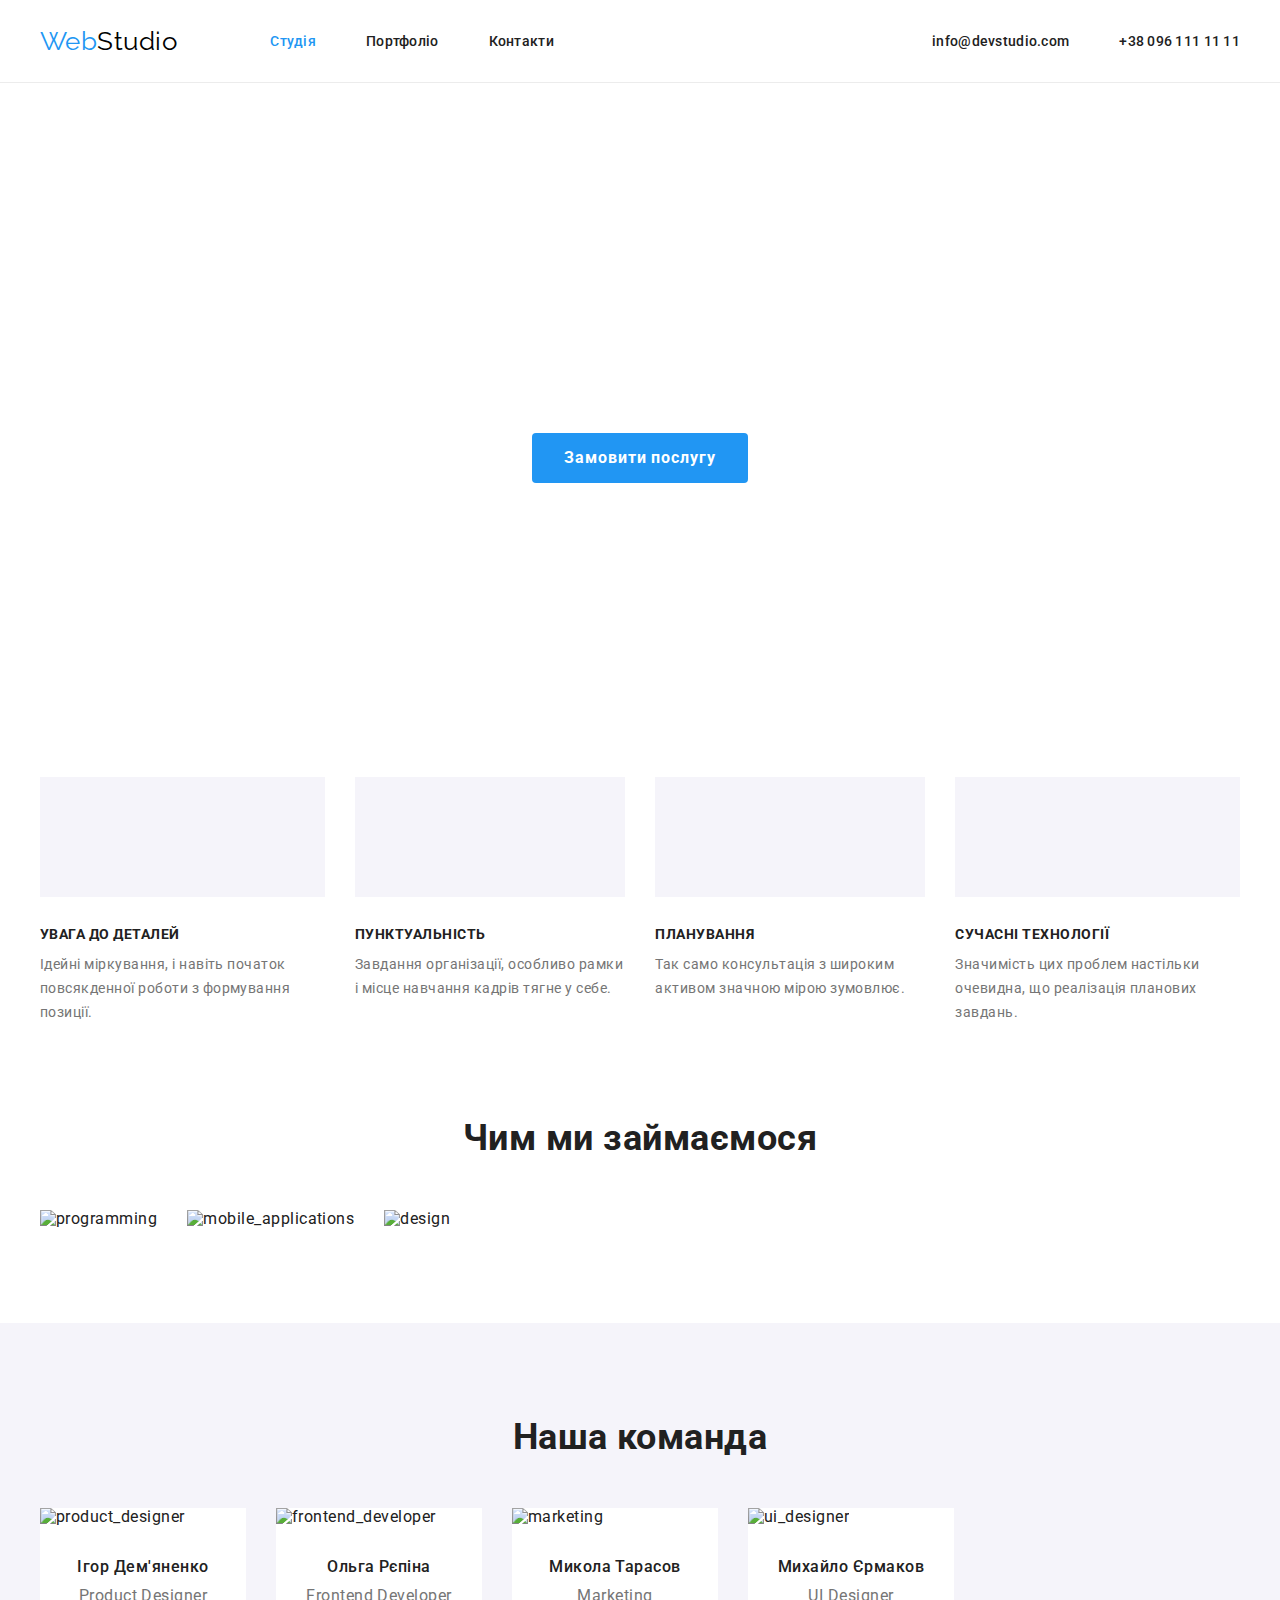
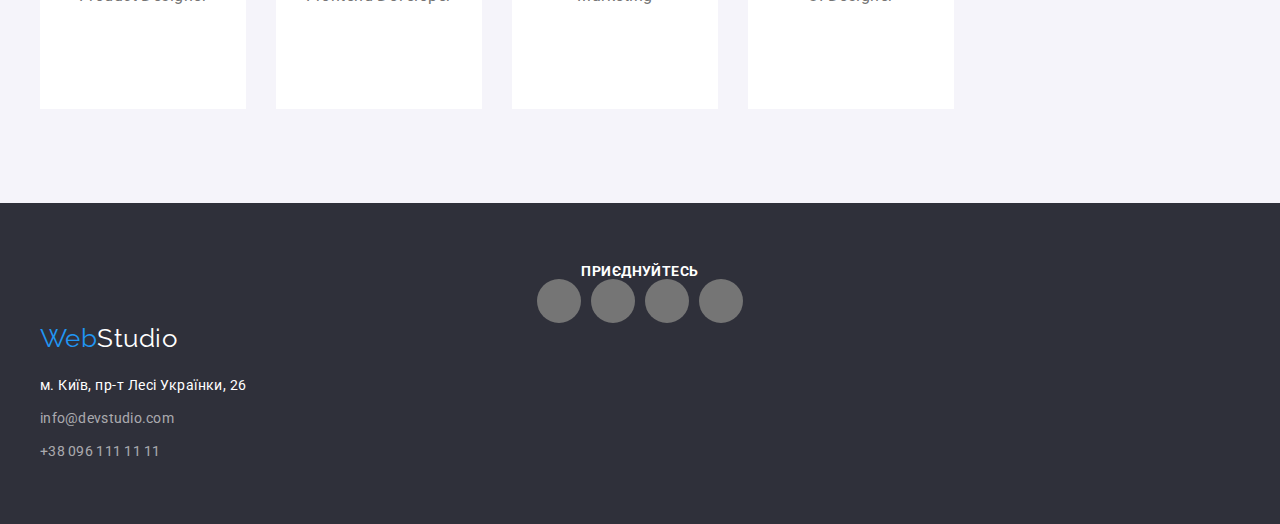
==== index.html @ 6ee2a3bd "hm" ====
<!DOCTYPE html>
    <html lang="en">
    <head>
    <meta charset="UTF-8">
    <meta http-equiv="X-UA-Compatible" content="IE=edge">
    <meta name="viewport" content="width=device-width, initial-scale=1.0">
    <title>Documen</title>
    <link href="https://fonts.googleapis.com/css2?family=Raleway:wght@700&family=Roboto:wght@400;500;700;900&display=swap" rel="stylesheet">
	<link rel="stylesheet" href="https://cdnjs.cloudflare.com/ajax/libs/modern-normalize/1.1.0/modern-normalize.min.css" />
	<link rel="stylesheet" href="./css/styles.css">
    </head>
    <body>
    <header class="header">
		<div class="container header-block">
    <!--!top_line-->
                    <a class="logo" href="/">Web<span class="logo-part">Studio</span></a>
    <!--!information_menu-->
	<nav class="nav-top">
            <ul class="menu-list list">
                    <li class="linklu"><a class="link current" href="./index.html">Студія</a></li>
                    <li class="linklu"><a class="link" href="./portfolio.html">Портфоліо</a></li>
                    <li class="linklu"><a class="link" href="#contacts">Контакти</a></li>
                    </ul>
                    </nav>
    <!--!contact-->
                    <ul class="contact list">
                    <li class="item"><a class="link" href="mailto:info@devstudio.com">info@devstudio.com</a></li>
                    <li class="item"><a class="link" href="tel:+380961111111">+38 096 111 11 11</a></li>
            </ul>
			</div>
            </header>
            <main>
    <!--!cap-->
            <section class="section cap">
				<div class="container">
            <h1 class="cap-title">Ефективні рішення для вашого бізнесу</h1>
            <button class="button-order" type="button">Замовити послугу</button>
			</div>
        </section>
    <!--!features-->
        <section class="section features-section">
			<div class="container">
            <h2 class="section-title hidden">Features</h2>
            <ul class="features list">
                <li class="item">
					<div class="item-icon">
						<svg class="icon icon-antenna" width="70" height="70">
							<use xlink:href="./images/icon.svg#icon-antenna"></use>
						</svg>
					</div>
                    <h3 class="title">УВАГА ДО ДЕТАЛЕЙ</h3>
                    <p class="title-text">Ідейні міркування, і навіть початок повсякденної роботи з формування позиції.</p>
                </li>
                <li class="item">
                    <div class="item-icon">
                        <svg class="icon icon-clock" width="70" height="70">
                            <use xlink:href="./images/icon.svg#icon-clock"></use>
                        </svg>
                    </div>
                    <h3 class="title">ПУНКТУАЛЬНІСТЬ</h3>
                    <p class="title-text">Завдання організації, особливо рамки і місце навчання кадрів тягне у себе.</p>
                </li>
                <li class="item">
                    <div class="item-icon">
                        <svg class="icon icon-diagram" width="70" height="70">
                            <use xlink:href="./images/icon.svg#icon-diagram"></use>
                        </svg>
                    </div>
                    <h3 class="title">ПЛАНУВАННЯ</h3>
                    <p class="title-text">Так само консультація з широким активом значною мірою зумовлює.</p>
                </li>
                <li class="item">
                    <div class="item-icon">
                    <svg class="icon icon-astronaut" width="70" height="70">
                        <use xlink:href="./images/icon.svg#icon-astronaut"></use>
                    </svg>
                    </div>
                    <h3 class="title">СУЧАСНІ ТЕХНОЛОГІЇ</h3>
                    <p class="title-text">Значимість цих проблем настільки очевидна, що реалізація планових завдань.</p>
                </li>
            </ul>
			</div>
        </section>
    <!--!what_we_do-->
        <section class="section">
			<div class="container">
            <h2 class="section-title">Чим ми займаємося</h2>
            <ul class="work list">
                <li>
                    <img src="./images/jpg0.png" alt="programming" width="370">
                </li>
                <li>
                    <img src="./images/jpg1.png" alt="mobile_applications" width="370">
                </li>
                <li>
                    <img src="./images/jpg2.png" alt="design" width="370">
                </li>
            </ul>
			</div>
        </section>
    <!--!our_company-->
        <section class="section company-container">
			<div class="container">
            <h2 class="section-title">Наша команда</h2>
            <ul class="company list">
                <li class="company-jpg">
                    <img src="./images/jpg3.jpg" alt="product_designer" width="270">
					<div class="our-company">
                    <h3 class="title">Ігор Дем'яненко</h3>
                    <p class="title-text">Product Designer</p>
					<ul class="list social-list">
						<li class="social-item"><a class="social-link" href="#" target="_blank" rel="noopener noreferrer"><svg
									class="icon icon-instagram" width="20" height="20">
									<use xlink:href="./images/icon.svg#icon-instagram"></use>
								</svg></a></li>
						<li class="social-item"><a class="social-link" href="#" target="_blank" rel="noopener noreferrer"><svg
									class="icon icon-twitter" width="20" height="20">
									<use xlink:href="./images/icon.svg#icon-twitter"></use>
								</svg></a></li>
						<li class="social-item"><a class="social-link" href="#" target="_blank" rel="noopener noreferrer"><svg
									class="icon icon-facebook" width="20" height="20">
									<use xlink:href="./images/icon.svg#icon-facebook"></use>
								</svg></a></li>
						<li class="social-item"><a class="social-link" href="#" target="_blank" rel="noopener noreferrer"><svg
									class="icon icon-linkedin-1" width="20" height="20">
									<use xlink:href="./images/icon.svg#icon-linkedin-1"></use>
								</svg>
                            </a>
                        </li>
					</ul>
					</div>
                </li>
                <li class="company-jpg">
                    <img src="./images/jpg4.jpg" alt="frontend_developer" width="270">
					<div class="our-company">
                    <h3 class="title">Ольга Рєпіна</h3>
                    <p class="title-text">Frontend Developer</p>
					<ul class="list social-list">
						<li class="social-item"><a class="social-link" href="#" target="_blank" rel="noopener noreferrer"><svg
									class="icon icon-instagram" width="20" height="20">
									<use xlink:href="./images/icon.svg#icon-instagram"></use>
								</svg></a></li>
						<li class="social-item"><a class="social-link" href="#" target="_blank" rel="noopener noreferrer"><svg
									class="icon icon-twitter" width="20" height="20">
									<use xlink:href="./images/icon.svg#icon-twitter"></use>
								</svg></a></li>
						<li class="social-item"><a class="social-link" href="#" target="_blank" rel="noopener noreferrer"><svg
									class="icon icon-facebook" width="20" height="20">
									<use xlink:href="./images/icon.svg#icon-facebook"></use>
								</svg></a></li>
						<li class="social-item"><a class="social-link" href="#" target="_blank" rel="noopener noreferrer"><svg
									class="icon icon-linkedin-1" width="20" height="20">
									<use xlink:href="./images/icon.svg#icon-linkedin-1"></use>
								</svg>
                            </a>
                        </li>
					</ul>
					</div>
                </li>
                <li class="company-jpg">
                    <img src="./images/jpg5.jpg" alt="marketing" width="270">
					<div class="our-company">
                    <h3 class="title">Микола Тарасов</h3>
                    <p class="title-text">Marketing</p>	
						<ul class="list social-list">
							<li class="social-item"><a class="social-link" href="#" target="_blank" rel="noopener noreferrer"><svg class="icon icon-instagram" width="20" height="20">
								<use xlink:href="./images/icon.svg#icon-instagram"></use>
							</svg></a></li>
							<li class="social-item"><a class="social-link" href="#" target="_blank" rel="noopener noreferrer"><svg class="icon icon-twitter" width="20" height="20">
								<use xlink:href="./images/icon.svg#icon-twitter"></use>
							</svg></a></li>
							<li class="social-item"><a class="social-link" href="#" target="_blank" rel="noopener noreferrer"><svg class="icon icon-facebook" width="20" height="20">
								<use xlink:href="./images/icon.svg#icon-facebook"></use>
							</svg></a></li>
							<li class="social-item"><a class="social-link" href="#" target="_blank" rel="noopener noreferrer"><svg class="icon icon-linkedin-1" width="20" height="20">
								<use xlink:href="./images/icon.svg#icon-linkedin-1"></use>
							</svg>
                        </a>
                    </li>
						</ul>
					</div>
                </li>
                <li class="company-jpg">
                    <img src="./images/jpg6.jpg" alt="ui_designer" width="270">
					<div class="our-company">
                    <h3 class="title">Михайло Єрмаков</h3>
                    <p class="title-text">UI Designer</p>
					<ul class="list social-list">
						<li class="social-item"><a class="social-link" href="#" target="_blank" rel="noopener noreferrer"><svg
									class="icon icon-instagram" width="20" height="20">
									<use xlink:href="./images/icon.svg#icon-instagram"></use>
								</svg></a></li>
						<li class="social-item"><a class="social-link" href="#" target="_blank" rel="noopener noreferrer"><svg
									class="icon icon-twitter" width="20" height="20">
									<use xlink:href="./images/icon.svg#icon-twitter"></use>
								</svg></a></li>
						<li class="social-item"><a class="social-link" href="#" target="_blank" rel="noopener noreferrer"><svg
									class="icon icon-facebook" width="20" height="20">
									<use xlink:href="./images/icon.svg#icon-facebook"></use>
								</svg></a></li>
						<li class="social-item"><a class="social-link" href="#" target="_blank" rel="noopener noreferrer"><svg
									class="icon icon-linkedin-1" width="20" height="20">
									<use xlink:href="./images/icon.svg#icon-linkedin-1"></use>
								</svg>
							</a>
						</li>
					</ul>
					</div>
                </li>
            </ul>
			</div>
        </section>
    </main>
    <!--!footer-->
    <footer class="footer">
		<div class="container">
            <div class="footer-svg">
                <h2 class="footer-title">приєднуйтесь</h2>
                <ul class="list footer-list">
                    <li class="footer-social"><a class="social-linki" href="#" target="_blank" rel="noopener noreferrer">
                                <svg class=" icon icon-instagram" width="20" height="20">
                            <use xlink:href="./images/icon.svg#icon-instagram"></use></svg>
                        </a>
                    </li>
                    <li class="footer-social"><a class="social-linki" href="#" target="_blank" rel="noopener noreferrer">
                            <svg class="icon icon-twitter" width="20" height="20">
                                <use xlink:href="./images/icon.svg#icon-twitter"></use></svg>
                        </a>
                    </li>
                    <li class="footer-social"><a class="social-linki" href="#" target="_blank" rel="noopener noreferrer">
                            <svg class="icon icon-facebook" width="20" height="20">
                                <use xlink:href="./images/icon.svg#icon-facebook"></use></svg>
                        </a>
                    </li>
                    <li class="footer-social"><a class="social-linki" href="#" target="_blank" rel="noopener noreferrer">
                            <svg class="icon icon-linkedin-1" width="20" height="20">
                                <use xlink:href="./images/icon.svg#icon-linkedin-1"></use>
                            </svg>
                        </a>
                    </li>
                </ul>
            </div>
        <a class="logo" href="/">Web<span class="logo-part">Studio</span></a>
        <address>
                <a class="address-link" href="https://www.google.com/maps/place/%D0%B1%D1%83%D0%BB%D1%8C%D0%B2%D0%B0%D1%80+%D0%9B%D0%B5%D1%81%D1%96+%D0%A3%D0%BA%D1%80%D0%B0%D1%97%D0%BD%D0%BA%D0%B8,+26,+%D0%9A%D0%B8%D1%97%D0%B2,+02000/@50.427058,30.5351338,18.25z/data=!4m5!3m4!1s0x40d4cf0e033ecbe9:0x57a4dffefec77da0!8m2!3d50.4265807!4d30.5383858"
                target="_blank" rel="noopener noreferrer"> м. Київ, пр-т Лесі Українки, 26</a>
            <ul class="contact-footer list">
                <li class="contact-linck"><a class="link" href="mailto:info@devstudio.com">info@devstudio.com</a></li>
                <li class="contact-linck"><a class="link" href="tel:+380961111111">+38 096 111 11 11</a></li>
            </ul>
        </address>
		</div>
    </footer>
    </body>
    </html>
---- css/styles.css ----
:root {
  --col--black: #212121;
  --col--lgrey: #757575;
  --col--blue: #2196f3;
  --col--grey: #2f303a;
  --colf5--white: #f5f5f5;
  --colff--white: #ffffff;
}
.section {
  padding: 94px 0;
}
.icon {
  fill: currentColor;
}
body {
  background-color: var(--colff--white);
  color: var(--col--black);
  font-family: "Roboto", sans-serif;
  letter-spacing: 0.03em;
}

* {
  padding: 0;
  margin: 0;
  border: 0;
  box-sizing: inherit;
}

.list {
  list-style: none;
}

button {
  cursor: pointer;
}

.container {
  margin-left: auto;
  margin-right: auto;
  width: 1200px;
  padding-left: 15px;
  padding-right: 15px;
}

.hidden {
  position: absolute;
  width: 1px;
  height: 1px;
  margin: -1px;
  border: 0;
  padding: 0;
  white-space: nowrap;
  clip-path: inset(100%);
  clip: rect(0 0 0 0);
  overflow: hidden;
}

/*!----------------------------*/

/* !header */

.logo {
  color: var(--col--blue);
  font-size: 26px;
  text-decoration: none;
  font-family: "Raleway", sans-serif;
  line-height: 1.2;
  vertical-align: Top;
}

.logo-part {
  color: #000000;
  text-decoration: none;
  margin-right: 93px;
}

.link {
  color: var(--col--black);
  text-decoration: none;
  padding-top: 32px;
  padding-bottom: 32px;
  font-weight: 500;
  font-size: 14px;
  line-height: 1.14;
  letter-spacing: 0.02em;
}

.header {
  display: flex;
  align-items: center;
  justify-content: center;
  border-bottom: 1px solid #ececec;
}

.header .container {
  display: flex;
  align-items: center;
}

.container .contact {
  display: flex;
  margin-left: auto;
  margin-right: 0;
}

.nav-top {
  display: inline-block;
  align-items: center;
}

/* !menu*/

.menu-list {
  display: flex;
  align-items: center;
  padding: 32px 0;
}

.menu-list .linklu:not(:last-child) {
  margin-right: 50px;
}

.menu-list .link:hover,
.menu-list .link:focus {
  color: var(--col--blue);
}

.menu-list .link.current {
  color: var(--col--blue);
}
.contact {
  margin-right: auto;
}
.contact .link {
  color: var(--col--black);
  text-decoration: none;
  font-weight: 500;
  font-size: 14px;
  line-height: 1.14;
  letter-spacing: 0.02em;
}

.contact .link:focus,
.contact .link:hover {
  color: var(--col--blue);
  text-decoration: none;
}
.contact .item:not(:last-child) {
  margin-right: 50px;
}

/*!cap*/
.cap {
  max-width: 1600px;
  margin-left: auto;
  margin-right: auto;
  padding: 200px 0;
  background-image: url(../images/backround.jpg);
}

.cap-title {
  margin-top: 0;
  margin-bottom: 30px;
  margin-left: auto;
  margin-right: auto;
  max-width: 670px;
  color: var(--colff--white);
  font-weight: 900;
  font-size: 44px;
  line-height: 1.36;
  text-align: center;
  letter-spacing: 0.03em;
  text-transform: uppercase;
  width: 100%;
}

.button-order {
  color: var(--colff--white);
  background-color: var(--col--blue);
  border-color: transparent;
  cursor: pointer;
  margin: 0 auto;
  min-width: 216px;
  min-height: 50px;
  border-radius: 4px;
  font-weight: 700;
  font-size: 16px;
  line-height: 1.9;
  letter-spacing: 0.06em;
  display: block;
}

/*!features*/

.features {
  display: flex;
  gap: 30px;
}

.features-section {
  background-color: var(--colff--white);
  padding-bottom: 0;
}
.section .section-title {
  font-weight: 700;
  font-size: 36px;
  line-height: 1.16;
  text-align: center;
  margin-bottom: 50px;
}

.features .title {
  font-weight: 700;
  font-size: 14px;
  line-height: 1.14;
  text-transform: uppercase;
}

.features .title-text {
  color: var(--col--lgrey);
  font-size: 14px;
  line-height: 1.7;
}

.work {
  display: flex;
  gap: 30px;
}

.item-icon {
  background-color: #f5f4fa;
  display: flex;
  justify-content: center;
  align-items: center;
  margin-bottom: 30px;
  gap: 30px;
}
.item-icon .icon {
  border-radius: 4px;
  padding: 25px 100px;
}

.features .title {
  margin-bottom: 10px;
}
/*!our_company*/

.company {
  display: flex;
  gap: 30px;
}
/*.our-company {
}*/

.our-company .title {
  font-weight: 500;
  font-size: 16px;
  line-height: 1.2;
  text-align: center;
  padding-top: 30px;
}
.company-container {
  background-color: #f5f4fa;
}

.our-company .title-text {
  color: var(--col--lgrey);
  font-size: 16px;
  line-height: 1.2;
  text-align: center;
  margin-top: 10px;
  padding-bottom: 30px;
}
.company-jpg {
  background-color: var(--colff--white);
}

.social-list {
  display: flex;
  gap: 10px;
  justify-content: center;
}
.social-link {
  display: flex;
  justify-content: center;
  align-items: center;
  width: 44px;
  height: 44px;
  border-radius: 50%;
  color: #afb1b8;
}
.social-item {
  padding-bottom: 30px;
}
.social-link:hover,
.social-link:focus {
  color: var(--colff--white);
  background-color: var(--col--blue);
}
/*!footer*/

.footer {
  background-color: var(--col--grey);
}

.footer .logo-part {
  color: var(--colff--white);
  text-decoration: none;
}

.footer .logo {
  display: block;
  margin-bottom: 20px;
}

.address-link {
  color: var(--colff--white);
  font-style: normal;
  text-decoration: none;

  font-size: 14px;
  line-height: 1.7;
}

.address-link:hover,
.address-link:focus {
  color: var(--col--blue);
}

.contact-footer .link {
  color: rgba(255, 255, 255, 0.6);
  text-decoration: none;
  font-style: normal;
  font-size: 14px;
  line-height: 1.7;
  font-weight: 400;
}

.contact-footer .contact-linck:not(:last-child) {
  margin: 9px 0;
}

.contact-footer .link.link:hover,
.contact-footer .link.link:focus {
  color: var(--col--blue);
  font-style: normal;
}
.footer-title {
  font-family: "Roboto";
  font-style: normal;
  color: var(--colff--white);
  font-weight: 700;
  font-size: 14px;
  line-height: 16px;
  letter-spacing: 0.03em;
  text-transform: uppercase;
  display: flex;
  justify-content: center;
  align-items: center;
}

.social-linki:focus,
.social-linki:hover {
  color: var(--colff--white);
  background-color: var(--col--blue);
}

.social-linki {
  color: var(--colff--white);
  display: flex;
  justify-content: center;
  align-items: center;
  width: 44px;
  height: 44px;
  border-radius: 50%;
}

.footer-social {
  border-radius: 50%;
  background-color: var(--col--lgrey);
}

.footer-list {
  display: flex;
  gap: 10px;
  justify-content: center;
}

/* ?portfolio.html */

/*!filter*/

.filter-btn:hover,
.filter-btn:focus {
  background-color: var(--col--blue);
  color: #f5f4fa;
}

.main-btn {
  gap: 8px;
  display: flex;
  align-items: center;
  justify-content: center;
  flex-wrap: nowrap;
}

.filter-btn {
  border-radius: 4px;
  padding: 6px 22px;
  margin-bottom: 50px;
}

.filter-btn {
  color: var(--col--black);
  cursor: pointer;
  font-weight: 500;
  font-size: 16px;
  line-height: 1.6;
  letter-spacing: 0.03em;
}

.portfolio .title {
  font-weight: 700;
  font-size: 18px;
  line-height: 2;
}

.portfolio .title-text {
  color: var(--col--lgrey);
  font-size: 16px;
  line-height: 1.8;
}
.portfolio {
  display: flex;
  flex-wrap: wrap;
  box-sizing: border-box;
  gap: 30px;
}
.portfolio img {
  display: block;
}
.portfolio-link {
  text-decoration: none;
}
.footer {
  padding: 60px 0;
}

.port-text {
  color: var(--colff--white);
  padding: 20px 24px;
  border-left: 1px solid #eeeeee;
  border-right: 1px solid #eeeeee;
  border-bottom: 1px solid #eeeeee;
}
.port-text .title {
  color: var(--col--black);
  font-weight: 700;
  font-size: 18px;
  line-height: 2;
  letter-spacing: 0.06em;
  margin-bottom: 4px;
}

.port-text .title-text {
  color: var(--col--lgrey);
  font-size: 16px;
  line-height: 1.875;
  letter-spacing: 0.03em;
}
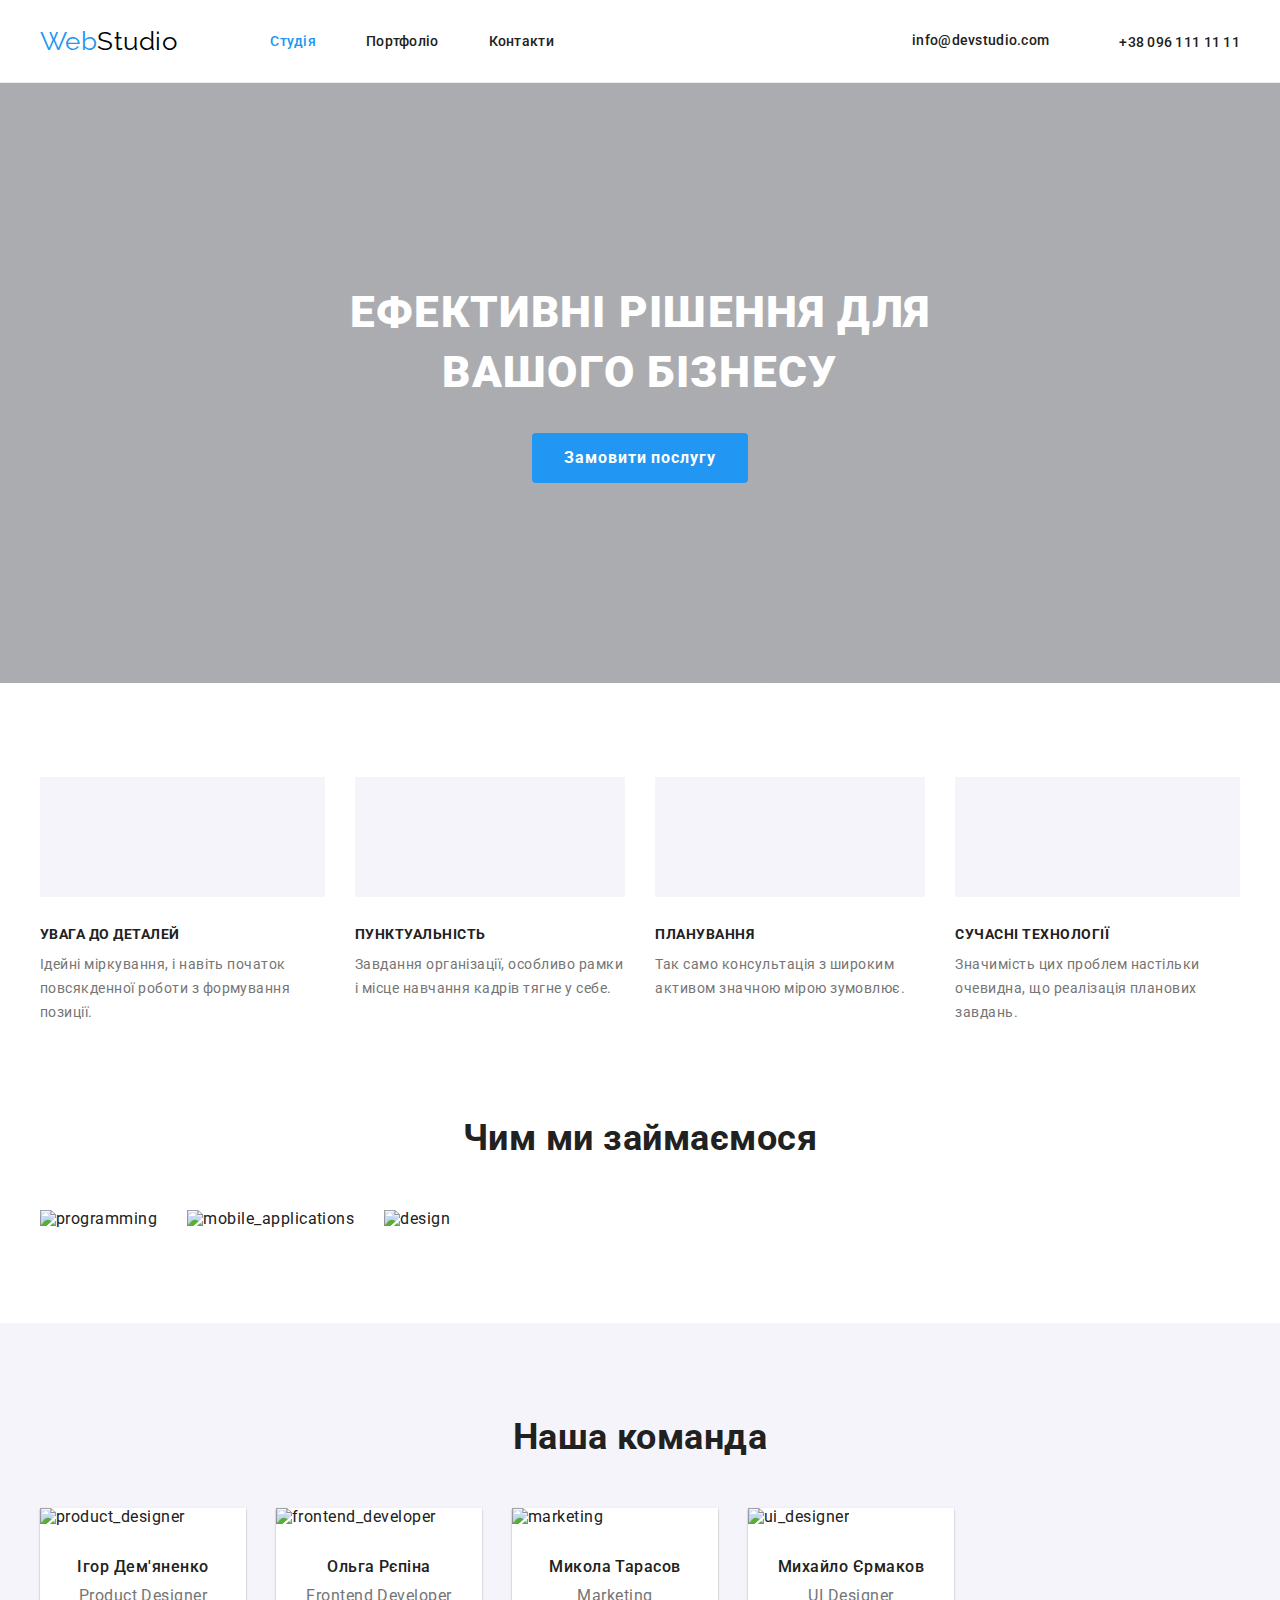
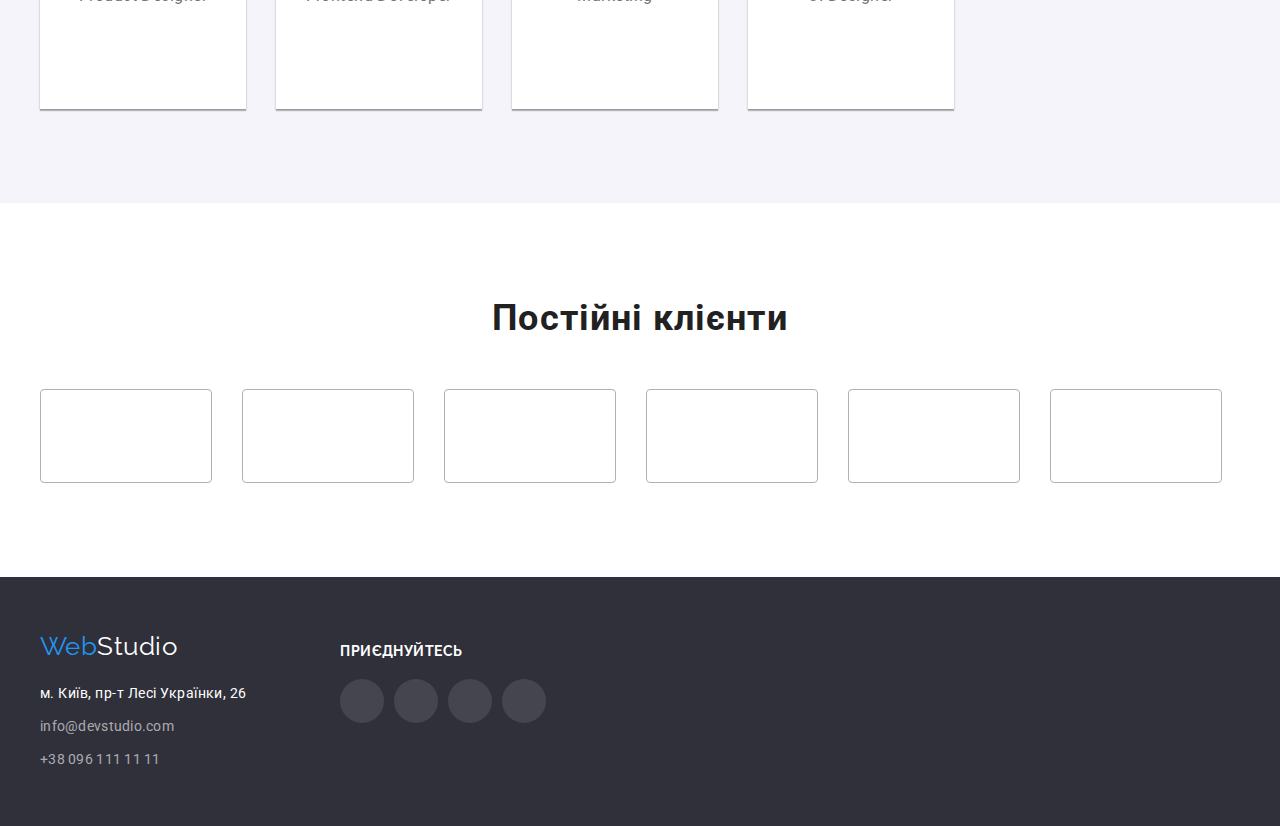
==== commit 9ecbd819: "audit" ====
--- a/index.html
+++ b/index.html
@@ -24,8 +24,13 @@
                     </nav>
     <!--!contact-->
                     <ul class="contact list">
-                    <li class="item"><a class="link" href="mailto:info@devstudio.com">info@devstudio.com</a></li>
-                    <li class="item"><a class="link" href="tel:+380961111111">+38 096 111 11 11</a></li>
+						
+                    <li class="item"><a class="link" href="mailto:info@devstudio.com"><svg class="icon icon-mail" width="16" height="12">
+						<use xlink:href="./images/icon.svg#icon-mail"></use>
+					</svg>info@devstudio.com</a></li>
+                    <li class="item"><a class="link" href="tel:+380961111111"><svg class="icon icon-phone" width="10" height="16">
+						<use xlink:href="./images/icon.svg#icon-phone"></use>
+					</svg>+38 096 111 11 11</a></li>
             </ul>
 			</div>
             </header>
@@ -210,36 +215,43 @@
             </ul>
 			</div>
         </section>
+		<!--!customers-->
+		<section class="section">
+			<div class="container">
+				<h2 class="customers-title">Постійні клієнти</h2>
+				<ul class="customers-list list">
+					<li><a  class="customers-link"  href="#" target="_blank" rel="noopener noreferrer">
+						<svg class="icon icon-compani1" width="106" height="60">
+						<use xlink:href="./images/icon.svg#icon-compani1"></use>
+					</svg></a></li>
+					<li><a  class="customers-link" target="_blank" rel="noopener noreferrer" href="#">
+						<svg class="icon icon-compani2" width="106" height="60">
+						<use xlink:href="./images/icon.svg#icon-compani2"></use>
+					</svg></a></li>
+					<li><a  class="customers-link" target="_blank" rel="noopener noreferrer" href="#">
+						<svg class="icon icon-compani3" width="106" height="60">
+						<use xlink:href="./images/icon.svg#icon-compani3"></use>
+					</svg></a></li>
+					<li><a  class="customers-link" target="_blank" rel="noopener noreferrer" href="#">
+						<svg class="icon icon-compani4" width="106" height="60">
+						<use xlink:href="./images/icon.svg#icon-compani4"></use>
+					</svg></a></li>
+					<li><a  class="customers-link" target="_blank" rel="noopener noreferrer" href="#">
+						<svg class="icon icon-compani5" width="106" height="60">
+						<use xlink:href="./images/icon.svg#icon-compani5"></use>
+					</svg></a></li>
+					<li><a  class="customers-link" target="_blank" rel="noopener noreferrer" href="#">
+						<svg class="icon icon-compani6" width="106" height="60">
+						<use xlink:href="./images/icon.svg#icon-compani6"></use>
+					</svg></a></li>
+				</ul>
+			</div>
+		</section>
     </main>
     <!--!footer-->
     <footer class="footer">
-		<div class="container">
-            <div class="footer-svg">
-                <h2 class="footer-title">приєднуйтесь</h2>
-                <ul class="list footer-list">
-                    <li class="footer-social"><a class="social-linki" href="#" target="_blank" rel="noopener noreferrer">
-                                <svg class=" icon icon-instagram" width="20" height="20">
-                            <use xlink:href="./images/icon.svg#icon-instagram"></use></svg>
-                        </a>
-                    </li>
-                    <li class="footer-social"><a class="social-linki" href="#" target="_blank" rel="noopener noreferrer">
-                            <svg class="icon icon-twitter" width="20" height="20">
-                                <use xlink:href="./images/icon.svg#icon-twitter"></use></svg>
-                        </a>
-                    </li>
-                    <li class="footer-social"><a class="social-linki" href="#" target="_blank" rel="noopener noreferrer">
-                            <svg class="icon icon-facebook" width="20" height="20">
-                                <use xlink:href="./images/icon.svg#icon-facebook"></use></svg>
-                        </a>
-                    </li>
-                    <li class="footer-social"><a class="social-linki" href="#" target="_blank" rel="noopener noreferrer">
-                            <svg class="icon icon-linkedin-1" width="20" height="20">
-                                <use xlink:href="./images/icon.svg#icon-linkedin-1"></use>
-                            </svg>
-                        </a>
-                    </li>
-                </ul>
-            </div>
+		<div class="container footer-container">
+			<div class="address">
         <a class="logo" href="/">Web<span class="logo-part">Studio</span></a>
         <address>
                 <a class="address-link" href="https://www.google.com/maps/place/%D0%B1%D1%83%D0%BB%D1%8C%D0%B2%D0%B0%D1%80+%D0%9B%D0%B5%D1%81%D1%96+%D0%A3%D0%BA%D1%80%D0%B0%D1%97%D0%BD%D0%BA%D0%B8,+26,+%D0%9A%D0%B8%D1%97%D0%B2,+02000/@50.427058,30.5351338,18.25z/data=!4m5!3m4!1s0x40d4cf0e033ecbe9:0x57a4dffefec77da0!8m2!3d50.4265807!4d30.5383858"
@@ -249,7 +261,37 @@
                 <li class="contact-linck"><a class="link" href="tel:+380961111111">+38 096 111 11 11</a></li>
             </ul>
         </address>
+			</div>
+		<div class="footer-svg">
+			<h2 class="footer-title">приєднуйтесь</h2>
+			<ul class="list footer-list">
+				<li class="footer-social"><a class="social-linki" href="#" target="_blank" rel="noopener noreferrer">
+						<svg class=" icon icon-instagram" width="20" height="20">
+							<use xlink:href="./images/icon.svg#icon-instagram"></use>
+						</svg>
+					</a>
+				</li>
+				<li class="footer-social"><a class="social-linki" href="#" target="_blank" rel="noopener noreferrer">
+						<svg class="icon icon-twitter" width="20" height="20">
+							<use xlink:href="./images/icon.svg#icon-twitter"></use>
+						</svg>
+					</a>
+				</li>
+				<li class="footer-social"><a class="social-linki" href="#" target="_blank" rel="noopener noreferrer">
+						<svg class="icon icon-facebook" width="20" height="20">
+							<use xlink:href="./images/icon.svg#icon-facebook"></use>
+						</svg>
+					</a>
+				</li>
+				<li class="footer-social"><a class="social-linki" href="#" target="_blank" rel="noopener noreferrer">
+						<svg class="icon icon-linkedin-1" width="20" height="20">
+							<use xlink:href="./images/icon.svg#icon-linkedin-1"></use> 
+						</svg>
+					</a>
+				</li>
+			</ul>
+		</div>
 		</div>
     </footer>
     </body>
-    </html>+	</html>--- a/css/styles.css
+++ b/css/styles.css
@@ -108,6 +108,13 @@
   align-items: center;
 }
 
+.icon-mail {
+  margin-right: 10px;
+}
+.icon-phone {
+  margin-right: 10px;
+}
+
 /* !menu*/
 
 .menu-list {
@@ -150,12 +157,19 @@
 }
 
 /*!cap*/
+
 .cap {
   max-width: 1600px;
   margin-left: auto;
   margin-right: auto;
   padding: 200px 0;
-  background-image: url(../images/backround.jpg);
+  background-image: linear-gradient(
+      to bottom,
+      rgba(47, 48, 58, 0.4),
+      rgba(47, 48, 58, 0.4)
+    ),
+    url(../images/backround.jpg);
+  background-size: cover;
 }
 
 .cap-title {
@@ -243,14 +257,13 @@
 .features .title {
   margin-bottom: 10px;
 }
+
 /*!our_company*/
 
 .company {
   display: flex;
   gap: 30px;
 }
-/*.our-company {
-}*/
 
 .our-company .title {
   font-weight: 500;
@@ -273,6 +286,8 @@
 }
 .company-jpg {
   background-color: var(--colff--white);
+  box-shadow: 0px 1px 3px rgba(0, 0, 0, 0.12), 0px 1px 1px rgba(0, 0, 0, 0.14),
+    0px 2px 1px rgba(0, 0, 0, 0.2);
 }
 
 .social-list {
@@ -297,19 +312,67 @@
   color: var(--colff--white);
   background-color: var(--col--blue);
 }
+
+/*!customers*/
+
+.customers-title {
+  font-weight: 700;
+  font-size: 36px;
+  line-height: 42px;
+  text-align: center;
+  letter-spacing: 0.03em;
+}
+.customers-list {
+  display: flex;
+  gap: 30px;
+}
+
+.customers-link:hover,
+.customers-link:focus {
+  color: var(--col--blue);
+  border-color: var(--col--blue);
+}
+
+.customers-title {
+  margin-top: 0;
+  margin-bottom: 50px;
+}
+
+.customers-link {
+  color: #afb1b8;
+  background-color: var(--colff--white);
+}
+
+.customers-link {
+  display: flex;
+  justify-content: center;
+  align-items: center;
+  width: 170px;
+  height: 92px;
+  background-color: var(--colff--white);
+  border: 1px solid #afb1b8;
+  border-radius: 4px;
+}
+
 /*!footer*/
 
 .footer {
   background-color: var(--col--grey);
 }
 
+.footer-container {
+  display: flex;
+  gap: 70px;
+  padding: 54px 0;
+}
+
 .footer .logo-part {
   color: var(--colff--white);
   text-decoration: none;
 }
 
 .footer .logo {
-  display: block;
+  display: flex;
   margin-bottom: 20px;
 }
 
@@ -317,7 +380,6 @@
   color: var(--colff--white);
   font-style: normal;
   text-decoration: none;
-
   font-size: 14px;
   line-height: 1.7;
 }
@@ -329,6 +391,7 @@
 
 .contact-footer .link {
   color: rgba(255, 255, 255, 0.6);
+
   text-decoration: none;
   font-style: normal;
   font-size: 14px;
@@ -345,18 +408,18 @@
   color: var(--col--blue);
   font-style: normal;
 }
+
 .footer-title {
-  font-family: "Roboto";
   font-style: normal;
-  color: var(--colff--white);
-  font-weight: 700;
-  font-size: 14px;
-  line-height: 16px;
+  font-family: "Raleway";
+  color: var(--colff--white);
+  font-weight: 700;
+  font-size: 14px;
+  line-height: 1.1428;
   letter-spacing: 0.03em;
   text-transform: uppercase;
-  display: flex;
-  justify-content: center;
-  align-items: center;
+  padding-top: 12px;
+  margin-bottom: 20px;
 }
 
 .social-linki:focus,
@@ -373,17 +436,7 @@
   width: 44px;
   height: 44px;
   border-radius: 50%;
-}
-
-.footer-social {
-  border-radius: 50%;
-  background-color: var(--col--lgrey);
-}
-
-.footer-list {
-  display: flex;
-  gap: 10px;
-  justify-content: center;
+  background-color: rgba(255, 255, 255, 0.1);
 }
 
 /* ?portfolio.html */
@@ -394,6 +447,9 @@
 .filter-btn:focus {
   background-color: var(--col--blue);
   color: #f5f4fa;
+
+  box-shadow: 0px 3px 1px rgba(0, 0, 0, 0.1), 0px 1px 2px rgba(0, 0, 0, 0.08),
+    0px 2px 2px rgba(0, 0, 0, 0.12);
 }
 
 .main-btn {
@@ -402,6 +458,9 @@
   align-items: center;
   justify-content: center;
   flex-wrap: nowrap;
+}
+
+.зф {
 }
 
 .filter-btn {
@@ -424,7 +483,10 @@
   font-size: 18px;
   line-height: 2;
 }
-
+.footer-list {
+  display: flex;
+  gap: 10px;
+}
 .portfolio .title-text {
   color: var(--col--lgrey);
   font-size: 16px;
@@ -441,9 +503,6 @@
 }
 .portfolio-link {
   text-decoration: none;
-}
-.footer {
-  padding: 60px 0;
 }
 
 .port-text {
@@ -468,3 +527,9 @@
   line-height: 1.875;
   letter-spacing: 0.03em;
 }
+
+.port-title:hover,
+.port-title:focus {
+  box-shadow: 0px 1px 1px rgba(0, 0, 0, 0.12), 0px 4px 4px rgba(0, 0, 0, 0.06),
+    1px 4px 6px rgba(0, 0, 0, 0.16);
+}
